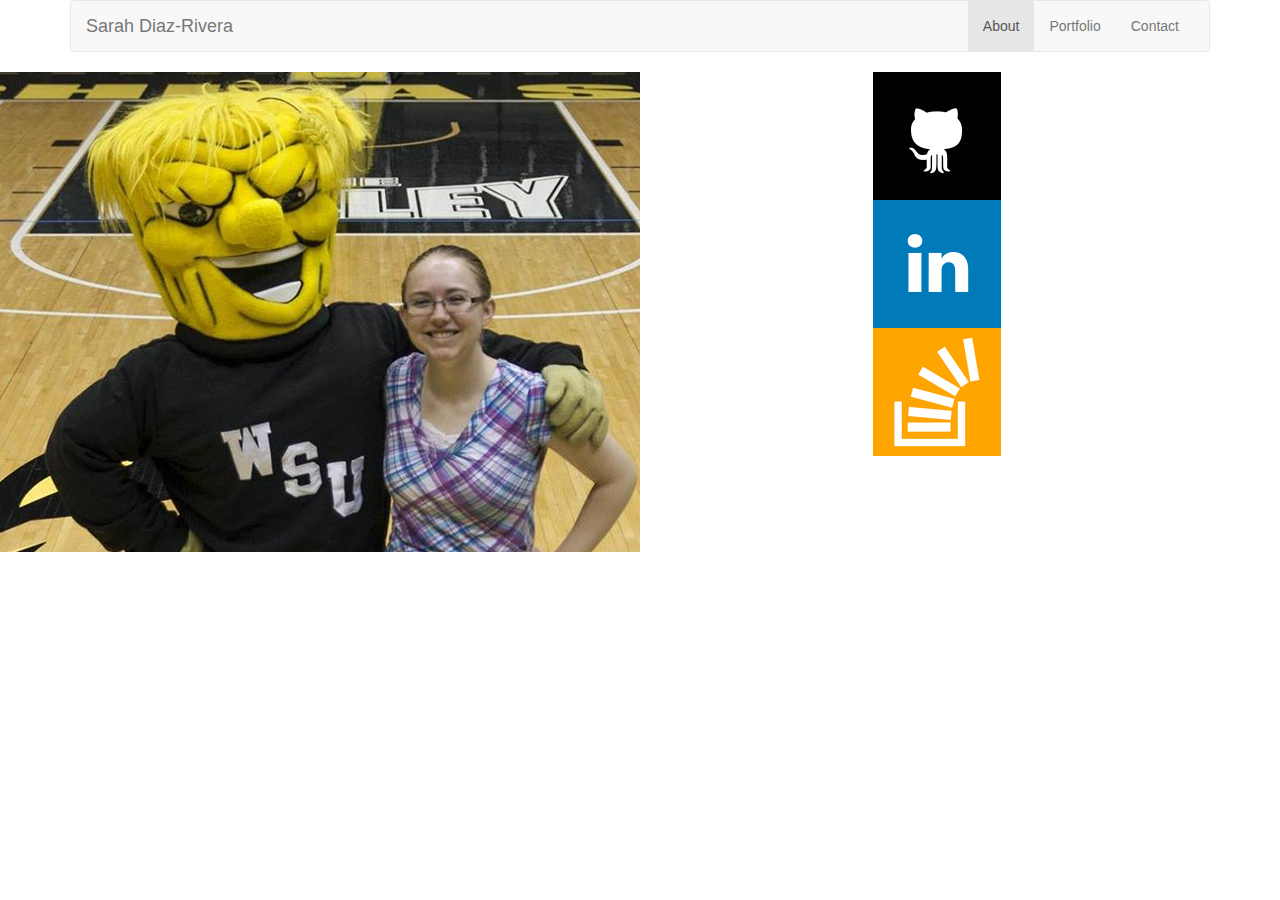
==== index.html @ 11d8f9a4 "getting setup with bootstrap" ====
<!DOCTYPE html>
<html>
<head>
	<title>Sarah Diaz-Rivera Index</title>
	<link rel="stylesheet" href="https://maxcdn.bootstrapcdn.com/bootstrap/3.3.7/css/bootstrap.min.css" integrity="sha384-BVYiiSIFeK1dGmJRAkycuHAHRg32OmUcww7on3RYdg4Va+PmSTsz/K68vbdEjh4u" crossorigin="anonymous">
</head>
<body>

	  <div class="container">
	    <nav class="navbar navbar-default">
  <div class="container-fluid">
    <!-- Brand and toggle get grouped for better mobile display -->
    <div class="navbar-header">
      <button type="button" class="navbar-toggle collapsed" data-toggle="collapse" data-target="#bs-example-navbar-collapse-1" aria-expanded="false">
        <span class="sr-only">Toggle navigation</span>
        <span class="icon-bar"></span>
        <span class="icon-bar"></span>
        <span class="icon-bar"></span>
      </button>
      <a class="navbar-brand" href="index.html">Sarah Diaz-Rivera</a>
    </div>

    <!-- Collect the nav links, forms, and other content for toggling -->
    <div class="collapse navbar-collapse" id="bs-example-navbar-collapse-1">
      <ul class="nav navbar-nav navbar-right">
        <li><a href="portfolio.html">Portfolio <span class="sr-only"></span></a></li>
        <li><a href="index.html">Contact</a></li>
      </ul>

      <ul class="nav navbar-nav navbar-right">
        <li class="active"><a href="#">About</a></li>
     
      </ul>
    </div><!-- /.navbar-collapse -->
  </div><!-- /.container-fluid -->
</nav>
	  </div>

<div class="row">
	<div class="col-md-8">	
	<img src="assets/images/pic-with-wu.jpg" class="img-responsive" alt="Responsive image">	
	</div>

	<div class="col-md-4">
		<img src="assets/images/github.png" class="img-responsive" alt="Responsive image">	
		<img src="assets/images/linkedin.png" class="img-responsive" alt="Responsive image">
		<img src="assets/images/stackoverflow.png" class="img-responsive" alt="Responsive image">		
	</div>
	

</div>

</body>
</html>
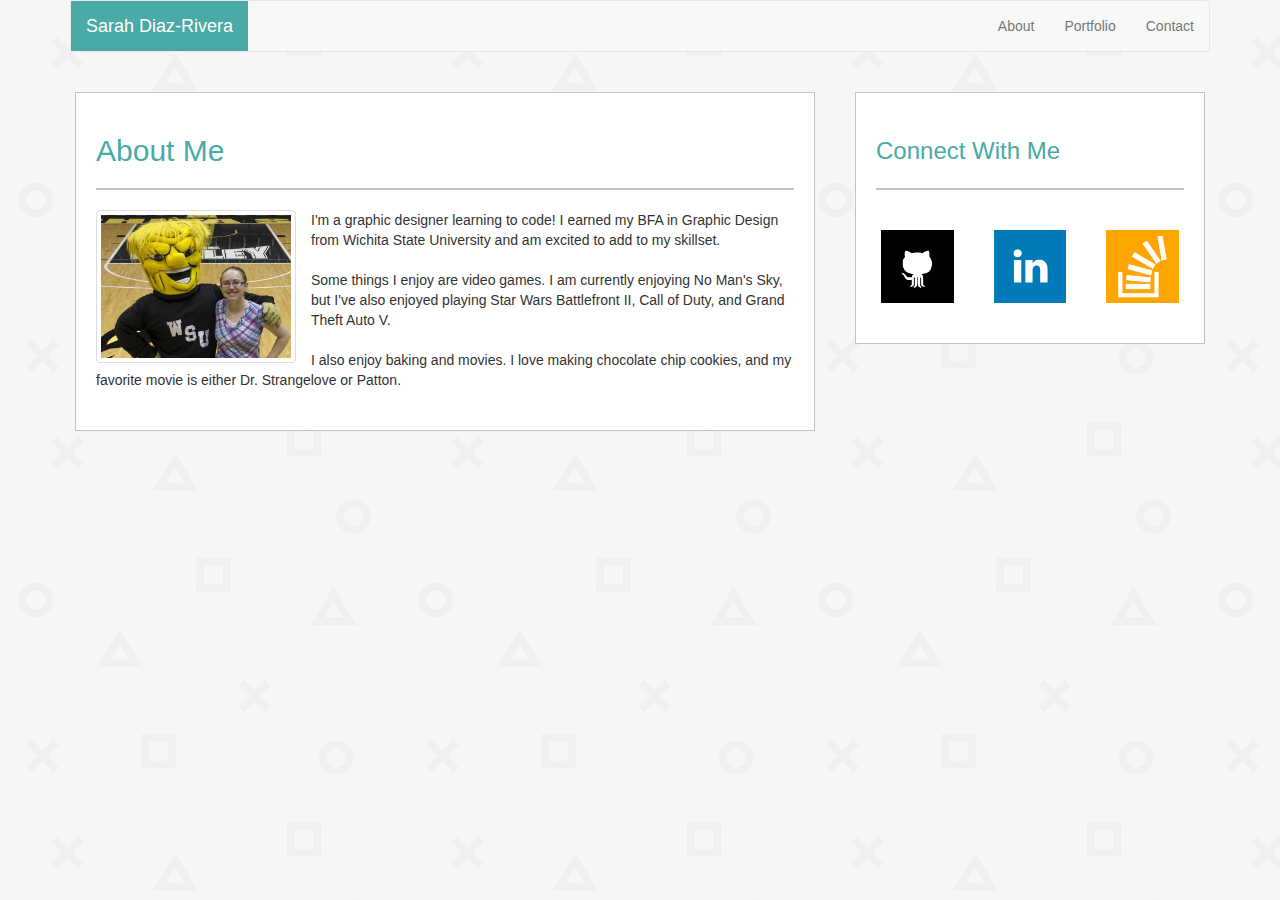
==== commit d616fdad: "setting up homepage" ====
--- a/index.html
+++ b/index.html
@@ -2,33 +2,26 @@
 <html>
 <head>
 	<title>Sarah Diaz-Rivera Index</title>
+	<meta name="viewport" content="width=device-width, initial-scale=1">
 	<link rel="stylesheet" href="https://maxcdn.bootstrapcdn.com/bootstrap/3.3.7/css/bootstrap.min.css" integrity="sha384-BVYiiSIFeK1dGmJRAkycuHAHRg32OmUcww7on3RYdg4Va+PmSTsz/K68vbdEjh4u" crossorigin="anonymous">
+	<link rel="stylesheet" type="text/css" href="assets/Style/bootstrapstyle.css">
 </head>
-<body>
+<body background="assets/images/playstation/playstation-pattern.png">
 
-	  <div class="container">
+
+<div class="container">
 	    <nav class="navbar navbar-default">
   <div class="container-fluid">
-    <!-- Brand and toggle get grouped for better mobile display -->
-    <div class="navbar-header">
-      <button type="button" class="navbar-toggle collapsed" data-toggle="collapse" data-target="#bs-example-navbar-collapse-1" aria-expanded="false">
-        <span class="sr-only">Toggle navigation</span>
-        <span class="icon-bar"></span>
-        <span class="icon-bar"></span>
-        <span class="icon-bar"></span>
-      </button>
       <a class="navbar-brand" href="index.html">Sarah Diaz-Rivera</a>
-    </div>
 
     <!-- Collect the nav links, forms, and other content for toggling -->
-    <div class="collapse navbar-collapse" id="bs-example-navbar-collapse-1">
       <ul class="nav navbar-nav navbar-right">
         <li><a href="portfolio.html">Portfolio <span class="sr-only"></span></a></li>
         <li><a href="index.html">Contact</a></li>
       </ul>
 
       <ul class="nav navbar-nav navbar-right">
-        <li class="active"><a href="#">About</a></li>
+        <li><a href="#">About</a></li>
      
       </ul>
     </div><!-- /.navbar-collapse -->
@@ -36,16 +29,46 @@
 </nav>
 	  </div>
 
-<div class="row">
-	<div class="col-md-8">	
-	<img src="assets/images/pic-with-wu.jpg" class="img-responsive" alt="Responsive image">	
+<div class="container">
+	<div class="row">
+	<div class="col-md-8">
+		<div class="inner">
+			<h2>About Me</h2>	
+			<img src="assets/images/pic-with-wu.jpg" class="img-thumbnail" alt="Sarah With Wu">	
+			I'm a graphic designer learning to code! I earned my BFA in Graphic Design from Wichita State University and am excited to add to my skillset.<br><br>
+
+			Some things I enjoy are video games. I am currently enjoying No Man's Sky, but I've also enjoyed playing Star Wars Battlefront II, Call of Duty, and Grand Theft Auto V.<br><br>
+
+			I also enjoy baking and movies. I love making chocolate chip cookies, and my favorite movie is either Dr. Strangelove or Patton.<br><br>
+		</div>
 	</div>
 
 	<div class="col-md-4">
-		<img src="assets/images/github.png" class="img-responsive" alt="Responsive image">	
-		<img src="assets/images/linkedin.png" class="img-responsive" alt="Responsive image">
-		<img src="assets/images/stackoverflow.png" class="img-responsive" alt="Responsive image">		
+		<div class="inner">
+			<h3>Connect With Me</h3>
+			<div class="row">
+				<div class="col-md-4">
+					<img src="assets/images/github.png" class="img-responsive" alt="Responsive image">
+				</div>	
+				<div class="col-md-4">
+					<img src="assets/images/linkedin.png" class="img-responsive" alt="Responsive image">
+				</div>
+				<div class="col-md-4">
+					<img src="assets/images/stackoverflow.png" class="img-responsive" alt="Responsive image">
+				</div>
+			</div>
+		</div>
+	</div>		
 	</div>
+</div>
+
+
+
+<footer class="container-fluid">
+
+</footer>
+
+
 	
 
 </div>
--- a/assets/Style/bootstrapstyle.css
+++ b/assets/Style/bootstrapstyle.css
@@ -0,0 +1,36 @@
+.navbar-brand {
+	background-color: #4aaaa5;
+	color: #ffffff !important;
+}
+
+.img-thumbnail {
+	width: 200px;
+}
+
+[class*="col-"] {
+	padding:20px;
+}
+
+h2, h3 {
+	border-bottom: 2px solid #c4c4c4;
+	line-height: 75px;
+	margin-bottom: 20px;
+	color: #4aaaa5
+}
+
+
+p {
+	float: left;
+	display: inline-block;
+}
+
+.img-thumbnail {
+	float: left;
+	margin-right: 15px;
+}
+
+.inner {
+	padding: 0px 20px 20px 20px;
+	background-color: #fff;
+	border: 1px solid #c4c4c4;
+}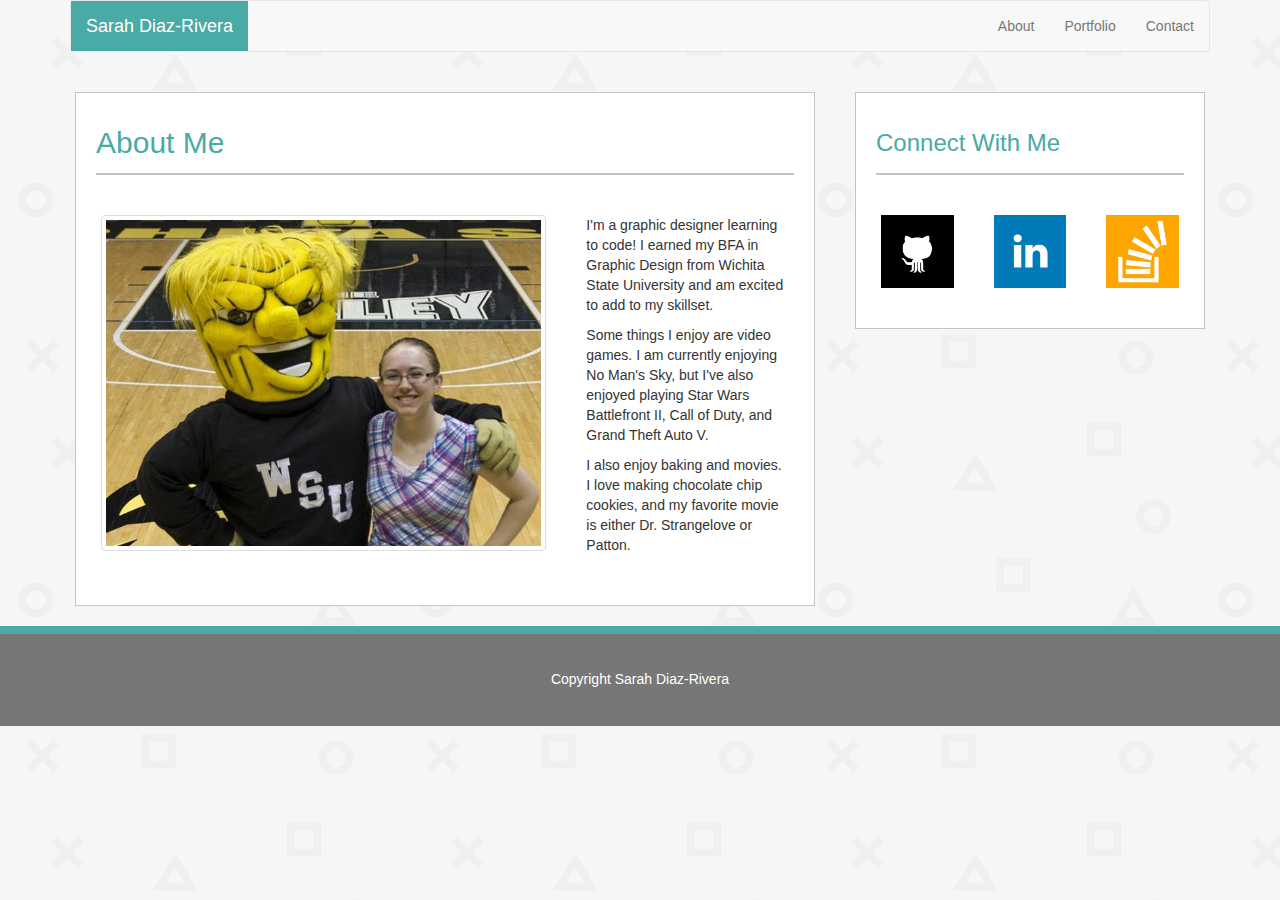
==== commit b2997730: "more changes to bootstrap homepage" ====
--- a/index.html
+++ b/index.html
@@ -16,13 +16,9 @@
 
     <!-- Collect the nav links, forms, and other content for toggling -->
       <ul class="nav navbar-nav navbar-right">
+        <li><a href="#">About</a></li>
         <li><a href="portfolio.html">Portfolio <span class="sr-only"></span></a></li>
         <li><a href="index.html">Contact</a></li>
-      </ul>
-
-      <ul class="nav navbar-nav navbar-right">
-        <li><a href="#">About</a></li>
-     
       </ul>
     </div><!-- /.navbar-collapse -->
   </div><!-- /.container-fluid -->
@@ -31,29 +27,35 @@
 
 <div class="container">
 	<div class="row">
-	<div class="col-md-8">
+	<div class="col-xs-12 col-sm-12 col-md-8 col-lg-8">
 		<div class="inner">
-			<h2>About Me</h2>	
-			<img src="assets/images/pic-with-wu.jpg" class="img-thumbnail" alt="Sarah With Wu">	
-			I'm a graphic designer learning to code! I earned my BFA in Graphic Design from Wichita State University and am excited to add to my skillset.<br><br>
+			<h2>About Me</h2>
+				<div class="row">
+					<div class="col-xs-12 col-sm-12 col-md-8 col-lg-8">	
+						<img src="assets/images/pic-with-wu.jpg" class="img-thumbnail" alt="Sarah With Wu">
+					</div>
+					<div class="col-xs-12 col-sm-12 col-md-4 col-lg-4">	
+					<p>I'm a graphic designer learning to code! I earned my BFA in Graphic Design from Wichita State University and am excited to add to my skillset.</p>
 
-			Some things I enjoy are video games. I am currently enjoying No Man's Sky, but I've also enjoyed playing Star Wars Battlefront II, Call of Duty, and Grand Theft Auto V.<br><br>
+					<p>Some things I enjoy are video games. I am currently enjoying No Man's Sky, but I've also enjoyed playing Star Wars Battlefront II, Call of Duty, and Grand Theft Auto V.</p>
 
-			I also enjoy baking and movies. I love making chocolate chip cookies, and my favorite movie is either Dr. Strangelove or Patton.<br><br>
+					<p>I also enjoy baking and movies. I love making chocolate chip cookies, and my favorite movie is either Dr. Strangelove or Patton.<p>
+					</div>
+				</div>
 		</div>
 	</div>
 
-	<div class="col-md-4">
+	<div class="col-xs-12 col-sm-12 col-md-4 col-lg-4">
 		<div class="inner">
 			<h3>Connect With Me</h3>
 			<div class="row">
-				<div class="col-md-4">
+				<div class="col-xs-4 col-sm-4 col-md-4 col-lg-4">
 					<img src="assets/images/github.png" class="img-responsive" alt="Responsive image">
 				</div>	
-				<div class="col-md-4">
+				<div class="col-xs-4 col-sm-4 col-md-4 col-lg-4">
 					<img src="assets/images/linkedin.png" class="img-responsive" alt="Responsive image">
 				</div>
-				<div class="col-md-4">
+				<div class="col-xs-4 col-sm-4 col-md-4 col-lg-4">
 					<img src="assets/images/stackoverflow.png" class="img-responsive" alt="Responsive image">
 				</div>
 			</div>
@@ -64,9 +66,11 @@
 
 
 
-<footer class="container-fluid">
-
-</footer>
+<div id="footer">
+      <div class="container-fluid">
+        Copyright Sarah Diaz-Rivera
+      </div>
+    </div>
 
 
 	
--- a/assets/Style/bootstrapstyle.css
+++ b/assets/Style/bootstrapstyle.css
@@ -1,10 +1,18 @@
+body {
+	margin: 0px;
+	padding: 0px;
+}
+
 .navbar-brand {
 	background-color: #4aaaa5;
 	color: #ffffff !important;
 }
 
-.img-thumbnail {
-	width: 200px;
+.wrapper {
+	min-height: 100%;
+	height: auto;
+	margin: 0 auto -108px;
+	padding-bottom: 20px;
 }
 
 [class*="col-"] {
@@ -13,16 +21,11 @@
 
 h2, h3 {
 	border-bottom: 2px solid #c4c4c4;
-	line-height: 75px;
 	margin-bottom: 20px;
-	color: #4aaaa5
+	color: #4aaaa5;
+	line-height: 60px;
 }
 
-
-p {
-	float: left;
-	display: inline-block;
-}
 
 .img-thumbnail {
 	float: left;
@@ -33,4 +36,13 @@
 	padding: 0px 20px 20px 20px;
 	background-color: #fff;
 	border: 1px solid #c4c4c4;
-}+}
+
+#footer {
+	height: 100px;
+	background-color: #777;
+	border-top: 8px solid #4aaaa5;
+	color: #fff;
+	text-align: center;
+	line-height: 90px;
+}
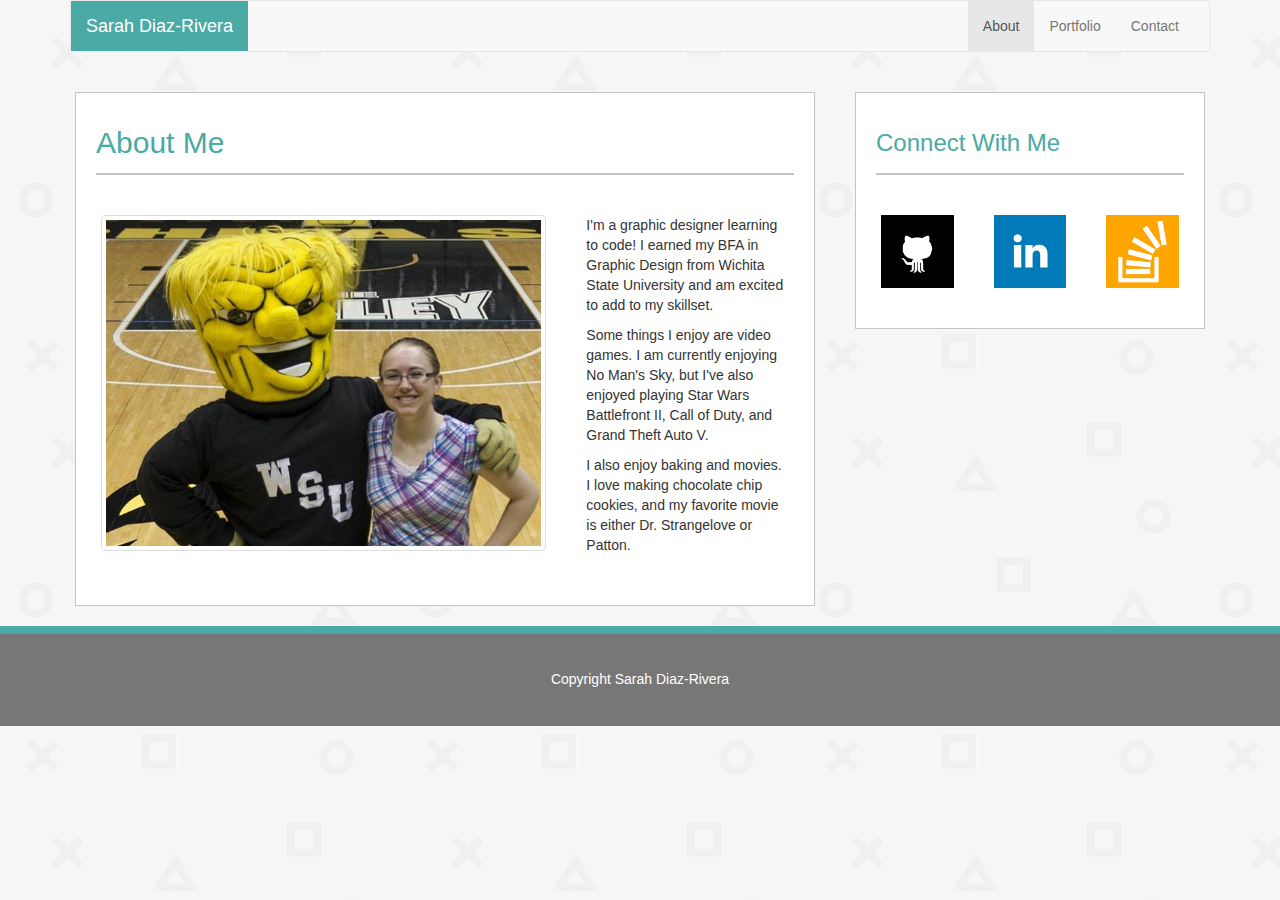
==== commit 8c8435c9: "adding links to connect icons" ====
--- a/index.html
+++ b/index.html
@@ -10,20 +10,50 @@
 
 
 <div class="container">
-	    <nav class="navbar navbar-default">
+<!--	    <nav class="navbar navbar-default">
   <div class="container-fluid">
       <a class="navbar-brand" href="index.html">Sarah Diaz-Rivera</a>
 
-    <!-- Collect the nav links, forms, and other content for toggling -->
+   
       <ul class="nav navbar-nav navbar-right">
         <li><a href="#">About</a></li>
         <li><a href="portfolio.html">Portfolio <span class="sr-only"></span></a></li>
         <li><a href="index.html">Contact</a></li>
       </ul>
+    </div>
+  </div>
+</nav>-->
+
+<nav class="navbar navbar-default">
+  <div class="container-fluid">
+    <!-- Brand and toggle get grouped for better mobile display -->
+    <div class="navbar-header">
+      <button type="button" class="navbar-toggle collapsed" data-toggle="collapse" data-target="#bs-example-navbar-collapse-1" aria-expanded="false">
+        <span class="sr-only">Toggle navigation</span>
+        <span class="icon-bar"></span>
+        <span class="icon-bar"></span>
+        <span class="icon-bar"></span>
+      </button>
+      <a class="navbar-brand" href="#">Sarah Diaz-Rivera</a>
+    </div>
+
+    <!-- Collect the nav links, forms, and other content for toggling -->
+    <div class="collapse navbar-collapse" id="bs-example-navbar-collapse-1">
+   
+
+      <ul class="nav navbar-nav navbar-right">
+        <li class="active"><a href="#">About <span class="sr-only">(current)</span></a></li>
+        <li><a href="#">Portfolio</a></li>
+        <li><a href="#">Contact</a></li>
+         
+      </ul>
     </div><!-- /.navbar-collapse -->
   </div><!-- /.container-fluid -->
 </nav>
 	  </div>
+
+
+
 
 <div class="container">
 	<div class="row">
@@ -50,13 +80,13 @@
 			<h3>Connect With Me</h3>
 			<div class="row">
 				<div class="col-xs-4 col-sm-4 col-md-4 col-lg-4">
-					<img src="assets/images/github.png" class="img-responsive" alt="Responsive image">
+					<a href="https://github.com/sdr2017" target="_blank"><img src="assets/images/github.png" class="img-responsive" alt="Responsive image"></a>
 				</div>	
 				<div class="col-xs-4 col-sm-4 col-md-4 col-lg-4">
-					<img src="assets/images/linkedin.png" class="img-responsive" alt="Responsive image">
+					<a href="https://www.linkedin.com/in/sarah-diaz-rivera-7309b4a9/" target="_blank"><img src="assets/images/linkedin.png" class="img-responsive" alt="Responsive image"></a>
 				</div>
 				<div class="col-xs-4 col-sm-4 col-md-4 col-lg-4">
-					<img src="assets/images/stackoverflow.png" class="img-responsive" alt="Responsive image">
+					<a href="https://stackoverflow.com/users/7858369/sarah-diaz-rivera?tab=profile" target="_blank"><img src="assets/images/stackoverflow.png" class="img-responsive" alt="Responsive image"></a>
 				</div>
 			</div>
 		</div>
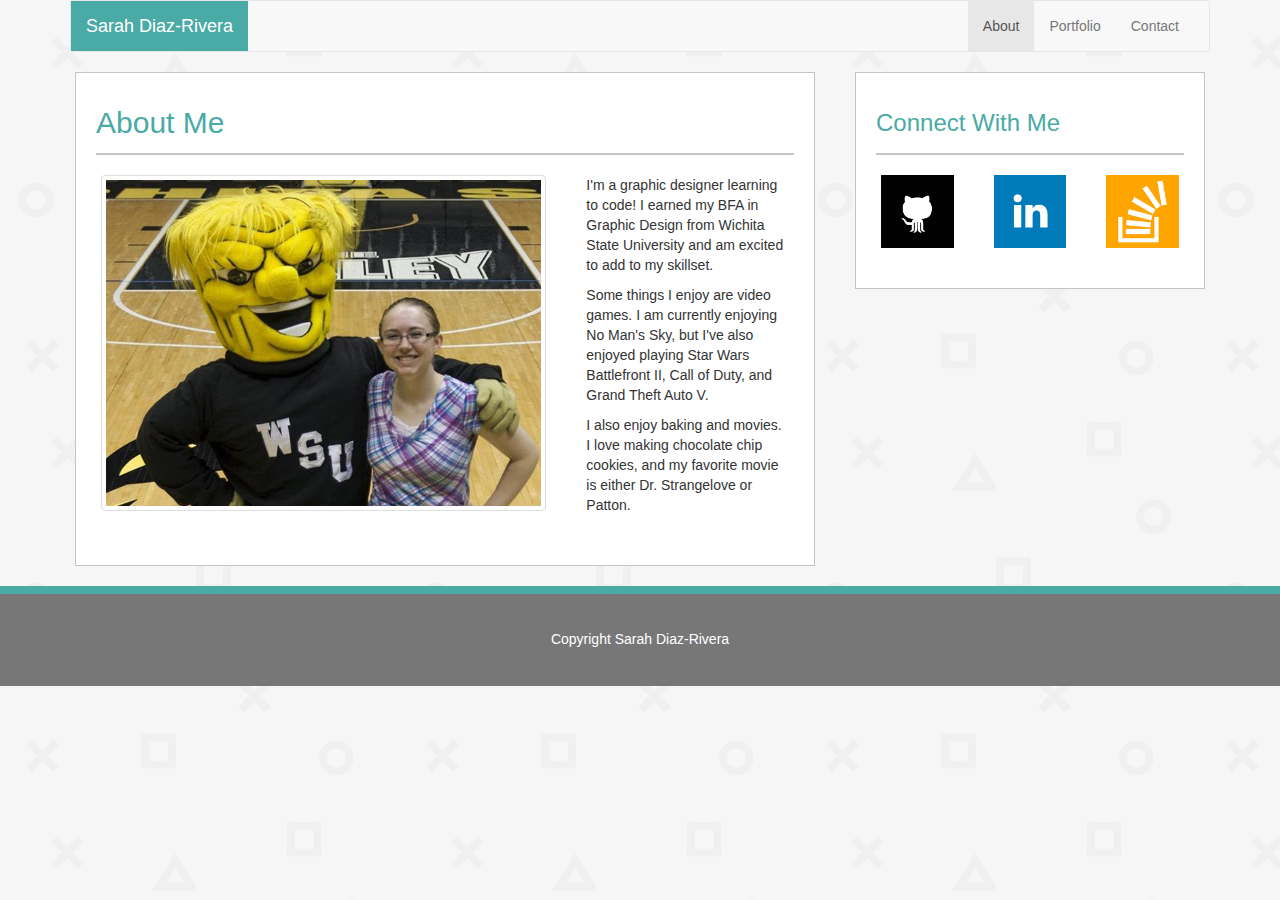
==== commit 38dc5813: "refining portfolio bootstrap page and starting on contact page" ====
--- a/index.html
+++ b/index.html
@@ -42,9 +42,9 @@
    
 
       <ul class="nav navbar-nav navbar-right">
-        <li class="active"><a href="#">About <span class="sr-only">(current)</span></a></li>
-        <li><a href="#">Portfolio</a></li>
-        <li><a href="#">Contact</a></li>
+        <li class="active"><a href="index.html">About <span class="sr-only">(current)</span></a></li>
+        <li><a href="portfolio.html">Portfolio</a></li>
+        <li><a href="contact.html">Contact</a></li>
          
       </ul>
     </div><!-- /.navbar-collapse -->
--- a/assets/Style/bootstrapstyle.css
+++ b/assets/Style/bootstrapstyle.css
@@ -16,7 +16,7 @@
 }
 
 [class*="col-"] {
-	padding:20px;
+	padding: 0px 20px 20px 20px;
 }
 
 h2, h3 {
@@ -46,3 +46,30 @@
 	text-align: center;
 	line-height: 90px;
 }
+
+/*Portfolio Page */
+
+
+.thumbnail {
+	position: relative;
+	padding: 0px;
+	border: 0px;
+}
+
+.caption {
+	position: absolute;
+	bottom: 25px;
+	color: #fff !important;
+	background-color: #4aaaa5;
+	line-height: 60px;
+	width: 100%;
+	text-align: center;
+}
+
+/* Contact Page */
+
+.textarea {
+	height: 200px;
+}
+
+
